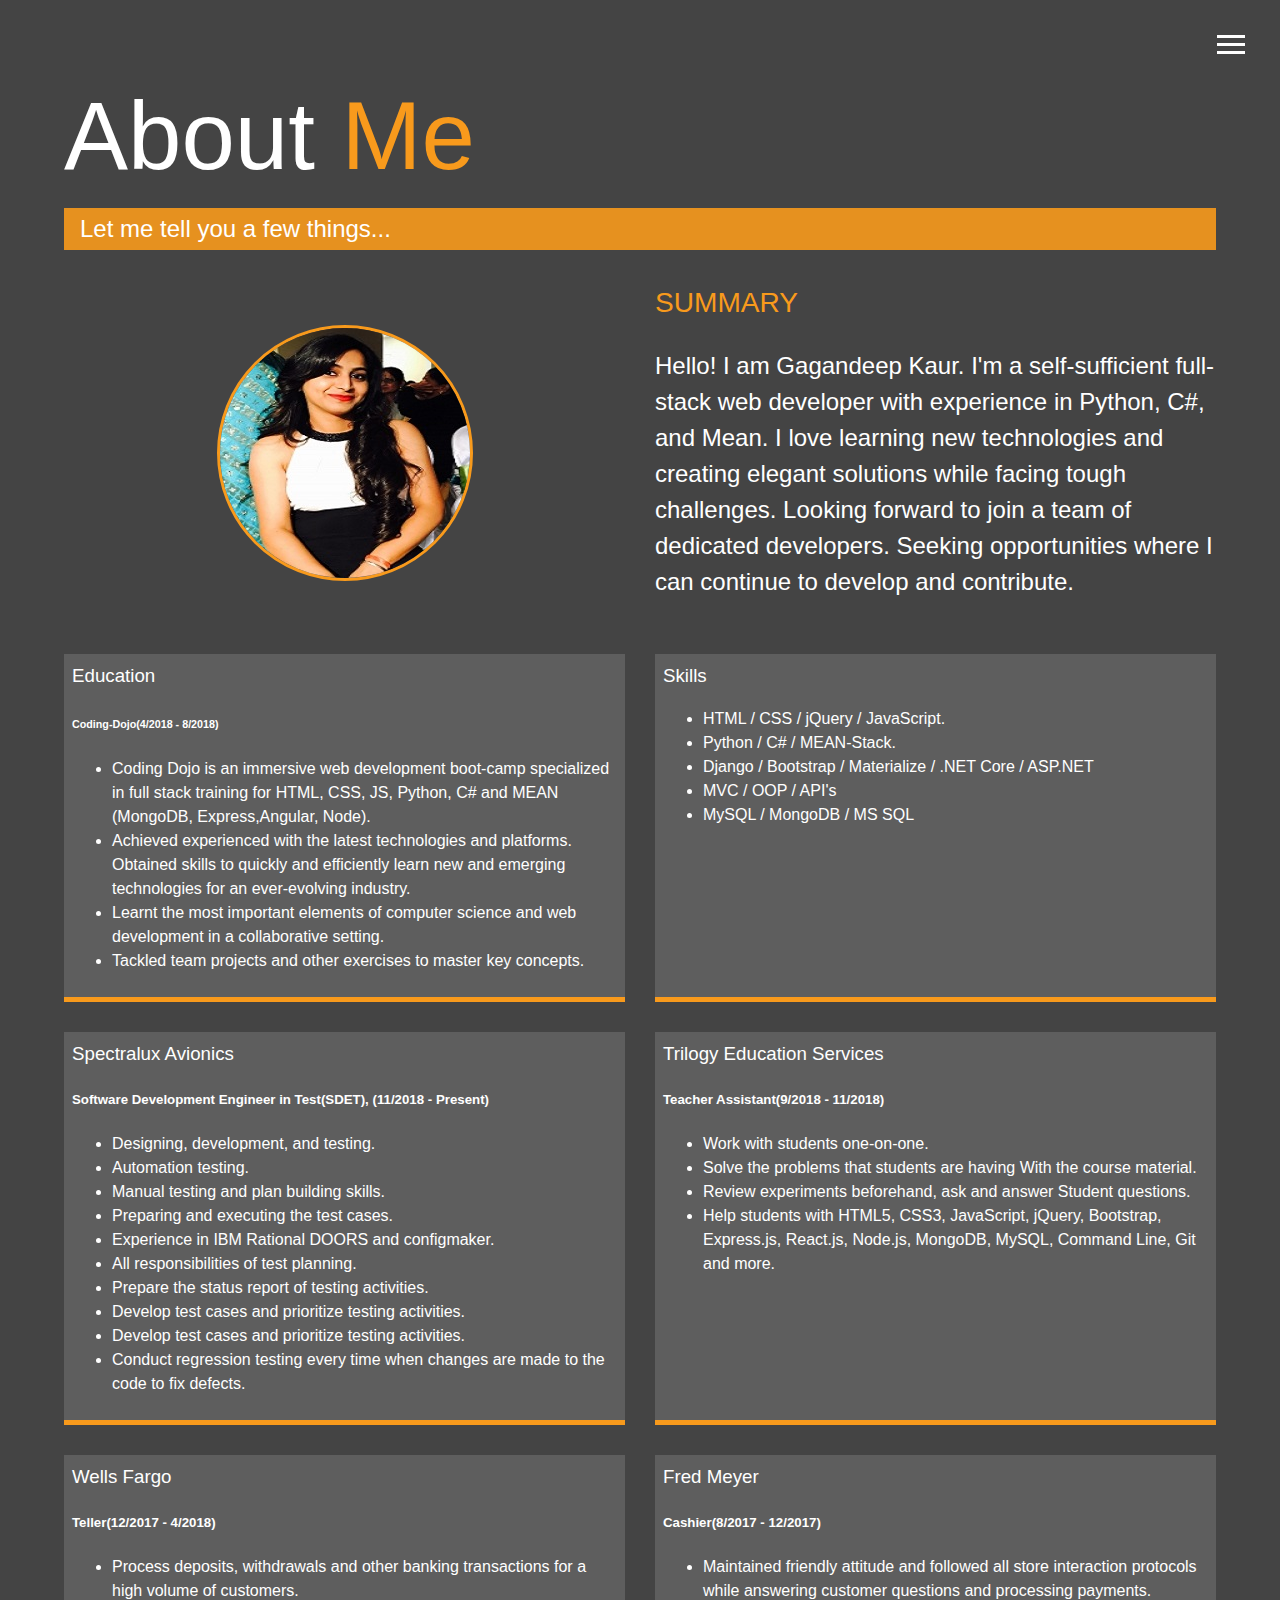
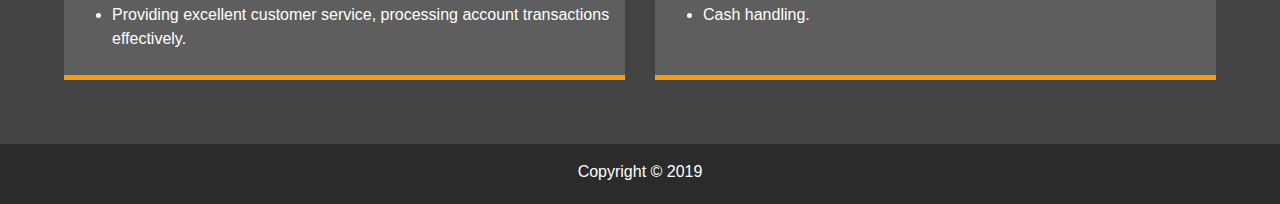
==== docs/about.html @ 5805f3fc "commit" ====
<!DOCTYPE html>
<html lang="en">
  <head>
    <meta charset="UTF-8" />
    <meta name="viewport" content="width=device-width, initial-scale=1.0" />
    <meta http-equiv="X-UA-Compatible" content="ie=edge" />
    <link
      rel="stylesheet"
      href="https://use.fontawesome.com/releases/v5.5.0/css/all.css"
      integrity="sha384-B4dIYHKNBt8Bc12p+WXckhzcICo0wtJAoU8YZTY5qE0Id1GSseTk6S+L3BlXeVIU"
      crossorigin="anonymous"
    />
    <link rel="stylesheet" href="css/main.css" />
    <title>About Me</title>
  </head>

  <body>
    <!-- Menu -->
    <header>
      <!-- Menu Button -->
      <div class="menu-btn">
        <div class="btn-line"></div>
        <div class="btn-line"></div>
        <div class="btn-line"></div>
      </div>
      <!-- Menu Items -->
      <nav class="menu">
        <div class="menu-branding"><div class="portrait"></div></div>
        <ul class="menu-nav">
          <li class="nav-item">
            <a href="index.html" class="nav-link">Home</a>
          </li>
          <li class="nav-item current">
            <a href="about.html" class="nav-link">About Me</a>
          </li>
          <li class="nav-item">
            <a href="projects.html" class="nav-link">My Projects</a>
          </li>
          <li class="nav-item">
            <a href="contact.html" class="nav-link">How To Reach Me</a>
          </li>
        </ul>
      </nav>
    </header>

    <main id="about">
      <h1 class="lg-heading">About <span class="text-secondary">Me</span></h1>
      <h2 class="sm-heading">Let me tell you a few things...</h2>
      <div class="about-info">
        <img src="img/profile2.jpg" alt="" class="bio-img" />

        <div class="bio">
          <h3 class="text-secondary">SUMMARY</h3>
          <p>
            Hello! I am Gagandeep Kaur. I'm a self-sufficient full-stack
            web developer with experience in Python, C#, and Mean. I
            love learning new technologies and creating elegant solutions while
            facing tough challenges. Looking forward to join a team of dedicated 
            developers. Seeking opportunities where I can continue to develop and contribute.
          </p>
        </div>

        <div class="job job-1">
            <h3>Education</h3>
            <h6>Coding-Dojo(4/2018 - 8/2018)</h6>
            <p>
              <ul>
                <li>Coding Dojo is an immersive web development boot-camp specialized in full stack training for HTML, CSS, JS, Python, C# and MEAN (MongoDB, Express,Angular, Node).</li> 
                <li>Achieved experienced with the latest technologies and platforms. Obtained skills to quickly and efficiently learn new and emerging technologies for an ever-evolving industry.</li>
                <li>Learnt the most important elements of computer science and web development in a collaborative setting.</li>
                <li>Tackled team projects and other exercises to master key concepts.</li>
              </ul>
            </p>
          </div>

          <div class="job job-2">
              <h3>Skills</h3>
              <p>
                <ul>
                  <li> HTML / CSS / jQuery / JavaScript.</li> 
                  <li> Python / C# / MEAN-Stack.</li>
                  <li>Django / Bootstrap / Materialize / .NET Core / ASP.NET</li>
                  <li>MVC / OOP / API's</li>
                  <li>MySQL  / MongoDB / MS SQL</li>
                </ul>
              </p>
          </div>
        <!-- Job 1 -->
        <div class="job job-3">
          <h3>Spectralux Avionics</h3>
          <h5>Software Development Engineer in Test(SDET), (11/2018 - Present)</h5>
          <p>
            <ul>
              <li>Designing, development, and testing.</li>
              <li>Automation testing.</li>
              <li>Manual testing and plan building skills.</li>
              <li>Preparing and executing the test cases.</li>
              <li>Experience in IBM Rational DOORS and configmaker.</li>
              <li>All responsibilities of test planning.</li>
              <li>Prepare the status report of testing activities.</li>
              <li>Develop test cases and prioritize testing activities.</li>
              <li>Develop test cases and prioritize testing activities.</li>
              <li>Conduct regression testing every time when changes are made to the code to fix defects.</li>
            </ul>
          </p>
        </div>
        <div class="job job-4">
            <h3>Trilogy Education Services</h3>
            <h5>Teacher Assistant(9/2018 - 11/2018)</h5>
            <p>
              <ul>
                <li>Work with students one-on-one. </li>
                <li>Solve the problems that students are having With the course material.</li>
                <li>Review experiments beforehand, ask and answer Student questions.</li>
                <li>Help students with HTML5, CSS3, JavaScript, jQuery, Bootstrap, Express.js, React.js, Node.js, MongoDB, MySQL, Command Line, Git and more.</li>
              </ul>
            </p>
          </div>
        <!-- Job 2 -->
        <div class="job job-5">
          <h3>Wells Fargo</h3>
          <h5>Teller(12/2017 - 4/2018)</h5>
          <p>
              <ul>
                <li>Process deposits, withdrawals and other banking transactions for a high volume of customers.</li> 
                <li>Providing excellent customer service, processing account transactions effectively.</li>
              </ul> 
          </p>
        </div>
        <!-- Job 3 -->
        <div class="job job-6">
          <h3>Fred Meyer</h3>
          <h5>Cashier(8/2017 - 12/2017)</h5>
          <p>
            <ul>
              <li>Maintained friendly attitude and followed all store interaction protocols while answering customer questions and processing payments.</li>
              <li>Cash handling.</li>
            </ul>
          </p>
          
        </div>
      </div>
    </main>

    <footer id="main-footer">Copyright &copy; 2019</footer>

    <script src="js/main.js"></script>
  </body>
</html>
---- docs/css/main.css ----
.menu-btn {
  position: absolute;
  z-index: 3;
  right: 35px;
  top: 35px;
  cursor: pointer;
  transition: all 0.5s ease-out; }
  .menu-btn .btn-line {
    width: 28px;
    height: 3px;
    margin: 0 0 5px 0;
    background: #fff;
    transition: all 0.5s ease-out; }
  .menu-btn.close {
    transform: rotate(180deg); }
    .menu-btn.close .btn-line:nth-child(1) {
      transform: rotate(45deg) translate(5px, 5px); }
    .menu-btn.close .btn-line:nth-child(2) {
      opacity: 0; }
    .menu-btn.close .btn-line:nth-child(3) {
      transform: rotate(-45deg) translate(7px, -6px); }

.menu {
  position: fixed;
  top: 0;
  width: 100%;
  opacity: 0.95;
  visibility: hidden; }
  .menu.show {
    visibility: visible; }
  .menu-branding, .menu-nav {
    display: flex;
    flex-flow: column wrap;
    align-items: center;
    justify-content: center;
    float: left;
    width: 50%;
    height: 100vh;
    overflow: hidden; }
  .menu-nav {
    margin: 0;
    padding: 0;
    background: #373737;
    list-style: none;
    transform: translate3d(0, -100%, 0);
    transition: all 0.5s ease-out; }
    .menu-nav.show {
      transform: translate3d(0, 0, 0); }
  .menu-branding {
    background: #444;
    transform: translate3d(0, 100%, 0);
    transition: all 0.5s ease-out; }
    .menu-branding.show {
      transform: translate3d(0, 0, 0); }
    .menu-branding .portrait {
      width: 250px;
      height: 250px;
      background: url(../img/portrait1.jpg);
      border-radius: 50%;
      border: solid 3px #f89a1c; }
  .menu .nav-item {
    transform: translate3d(600px, 0, 0);
    transition: all 0.5s ease-out; }
    .menu .nav-item.show {
      transform: translate3d(0, 0, 0); }
    .menu .nav-item.current > a {
      color: #f89a1c; }
  .menu .nav-link {
    display: inline-block;
    position: relative;
    font-size: 30px;
    text-transform: uppercase;
    padding: 1rem 0;
    font-weight: 300;
    color: #fff;
    text-decoration: none;
    transition: all 0.5s ease-out; }
    .menu .nav-link:hover {
      color: #f89a1c; }

.nav-item:nth-child(1) {
  transition-delay: 0.1s; }

.nav-item:nth-child(2) {
  transition-delay: 0.2s; }

.nav-item:nth-child(3) {
  transition-delay: 0.3s; }

.nav-item:nth-child(4) {
  transition-delay: 0.4s; }

* {
  box-sizing: border-box; }

body {
  background: #444;
  color: #fff;
  height: 100%;
  margin: 0;
  font-family: "Segoe UI", Tahoma, Geneva, Verdana, sans-serif;
  line-height: 1.5; }
  body#bg-img {
    background: url(../img/background.jpg);
    background-attachment: fixed;
    background-size: cover; }
    body#bg-img:after {
      content: '';
      position: absolute;
      top: 0;
      right: 0;
      width: 100%;
      height: 100%;
      background: rgba(68, 68, 68, 0.9);
      z-index: -1; }

h1,
h2,
h3 {
  margin: 0;
  font-weight: 400; }
  h1.lg-heading,
  h2.lg-heading,
  h3.lg-heading {
    font-size: 6rem; }
  h1.sm-heading,
  h2.sm-heading,
  h3.sm-heading {
    margin-bottom: 2rem;
    padding: 0.2rem 1rem;
    background: rgba(248, 154, 28, 0.9); }

a {
  color: #fff;
  text-decoration: none; }

header {
  position: fixed;
  z-index: 2;
  width: 100%; }

.text-secondary {
  color: #f89a1c; }

main {
  padding: 4rem;
  min-height: calc(100vh - 60px); }
  main .icons {
    margin-top: 1rem; }
    main .icons a {
      padding: 0.4rem; }
      main .icons a:hover {
        color: #f89a1c;
        transition: all 0.5s ease-out; }
  main#home {
    overflow: hidden; }
    main#home h1 {
      margin-top: 20vh; }

.about-info {
  display: grid;
  grid-gap: 30px;
  grid-template-areas: 'bioimage bio'
 'job1 job2'
 'job3 job4'
 'job5 job6';
  grid-template-columns: repeat(2, 1fr); }
  .about-info .bio-img {
    grid-area: bioimage;
    margin: auto;
    border-radius: 50%;
    border: solid 3px #f89a1c; }
  .about-info .bio {
    grid-area: bio;
    font-size: 1.5rem; }
  .about-info .job-1 {
    grid-area: job1; }
  .about-info .job-2 {
    grid-area: job2; }
  .about-info .job-3 {
    grid-area: job3; }
  .about-info .job-4 {
    grid-area: job4; }
  .about-info .job-5 {
    grid-area: job5; }
  .about-info .job-6 {
    grid-area: job6; }  
  .about-info .job {
    background: #5e5e5e;
    padding: 0.5rem;
    border-bottom: solid 5px #f89a1c; }

.projects {
  display: grid;
  grid-gap: 0.7rem;
  grid-template-columns: repeat(3, 1fr); }
  .projects .item h2 {
    margin-bottom: .5rem; }
  .projects img {
    width: 100%;
    border: #fff solid 3px; }
    .projects img:hover {
      opacity: 0.5;
      border-color: #f89a1c;
      transition: all 0.5s ease-out; }

.boxes {
  display: flex;
  flex-wrap: wrap;
  justify-content: space-evenly;
  align-items: center;
  margin-top: 1rem; }
  .boxes div {
    font-size: 2rem;
    border: #fff 3px solid;
    padding: 1.5rem 2.5rem;
    margin-bottom: 3rem;
    transition: all 0.5s ease-out; }
    .boxes div:hover {
      padding: 0.5rem 1.5rem;
      background-color: #f89a1c;
      color: #000; }
      .boxes div:hover span {
        color: #000; }

.btn, .btn-light, .btn-dark {
  display: block;
  padding: 0.5rem 1rem;
  border: 0;
  margin-bottom: 0.3rem; }
  .btn:hover, .btn-light:hover, .btn-dark:hover {
    background: #f89a1c;
    color: #000; }

.btn-light {
  background: #c4c4c4;
  color: #333; }

.btn-dark {
  background: black;
  color: #fff; }

#main-footer {
  text-align: center;
  padding: 1rem;
  background: #2b2b2b;
  color: #fff;
  height: 60px; }

@media screen and (min-width: 1171px) {
  .projects {
    grid-template-columns: repeat(4, 1fr); } }

@media screen and (max-width: 768px) {
  main {
    align-items: center;
    text-align: center; }
    main .lg-heading {
      line-height: 1;
      margin-bottom: 1rem; }
  ul.menu-nav,
  div.menu-branding {
    float: none;
    width: 100%;
    min-height: 0; }
    ul.menu-nav.show,
    div.menu-branding.show {
      transform: translate3d(0, 0, 0); }
  .menu-nav {
    height: 75vh;
    transform: translate3d(-100%, 0, 0);
    font-size: 24px; }
  .menu-branding {
    height: 25vh;
    transform: translate3d(100%, 0, 0); }
    .menu-branding .portrait {
      background: url("../img/portrait_small.jpg");
      width: 150px;
      height: 150px;
      background-repeat: no-repeat; }
  .about-info {
    grid-template-areas: 'bioimage'
 'bio'
 'job1'
 'job2'
 'job3';
    grid-template-columns: 1fr; }
  .job,
  .bio {
    text-align: left; }
  .boxes div {
    font-size: 1rem; } }

@media screen and (max-width: 500px) {
  main {
    padding: 2rem; }
    main#home h1 {
      margin-top: 10vh; }
    main .lg-heading {
      margin-top: 1rem;
      font-size: 5rem; }
    main#about {
      padding: 1rem; }
  .projects {
    grid-template-columns: 1fr; } }
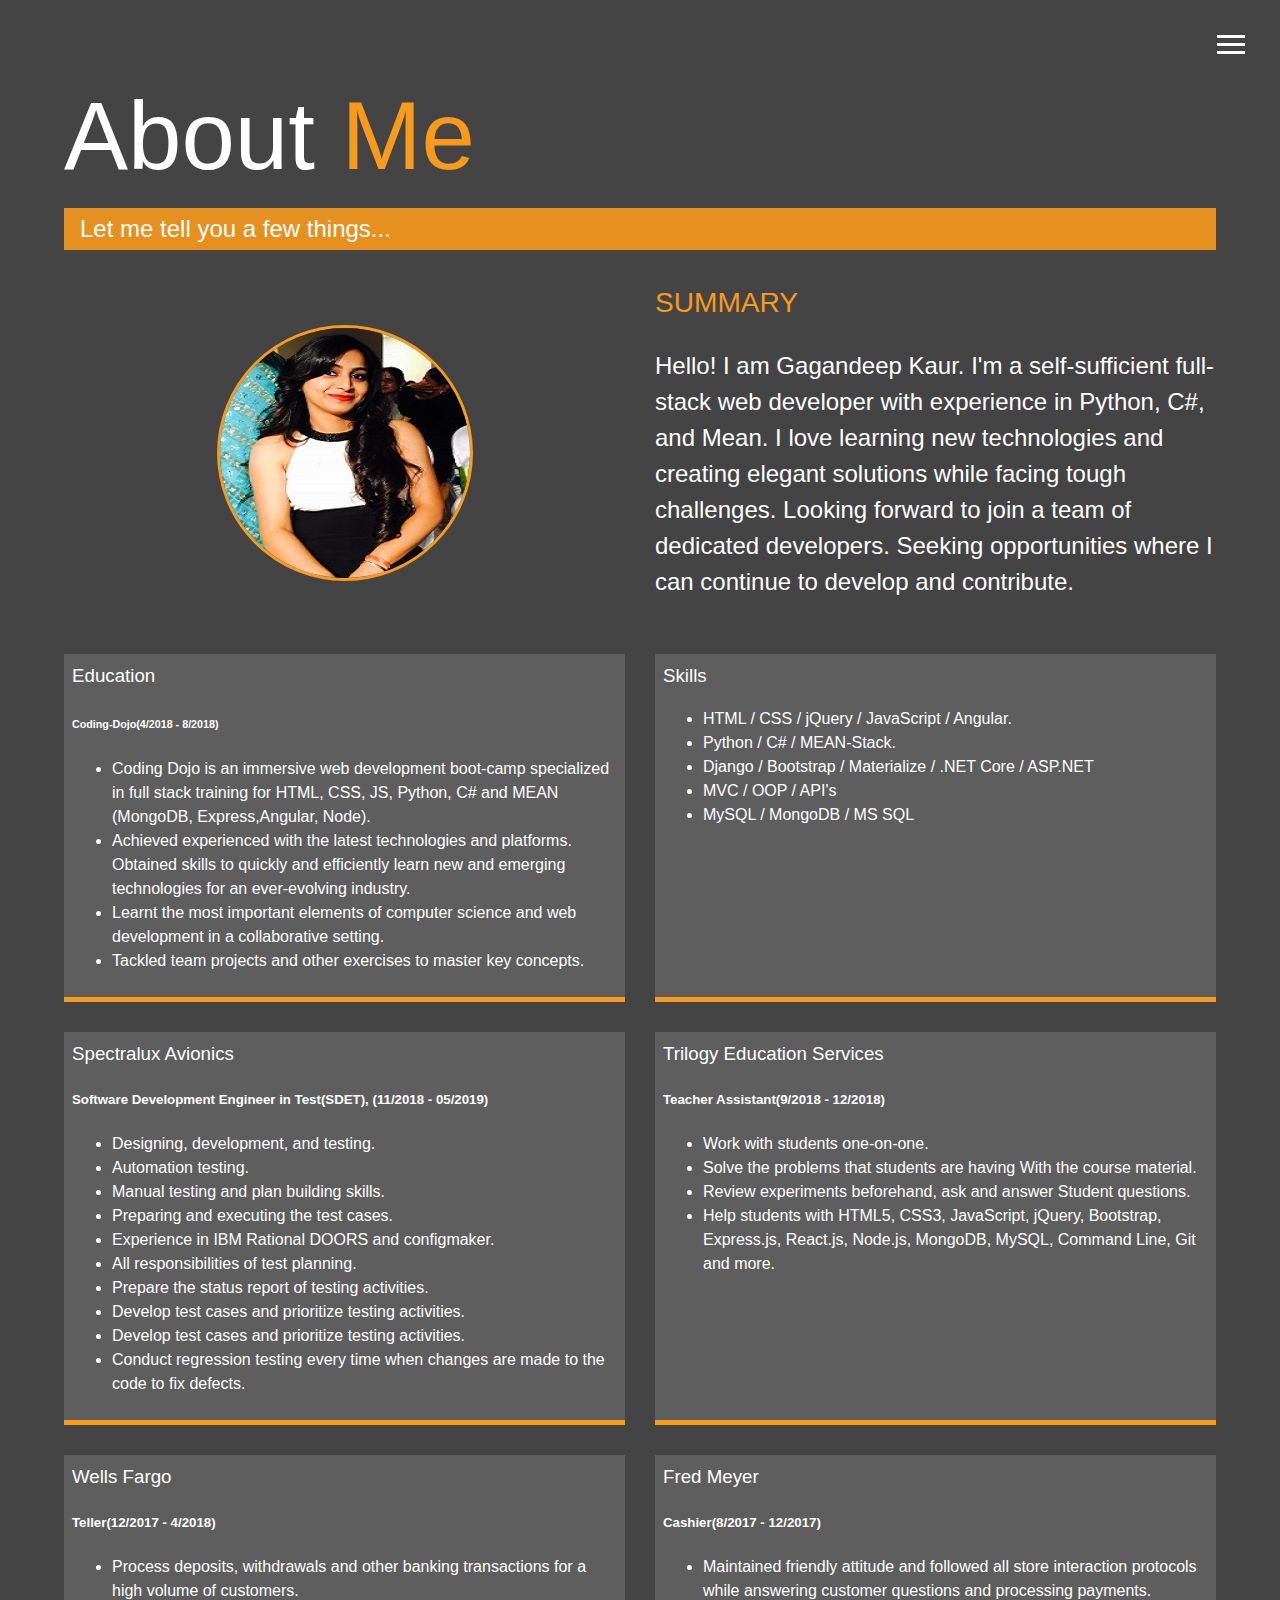
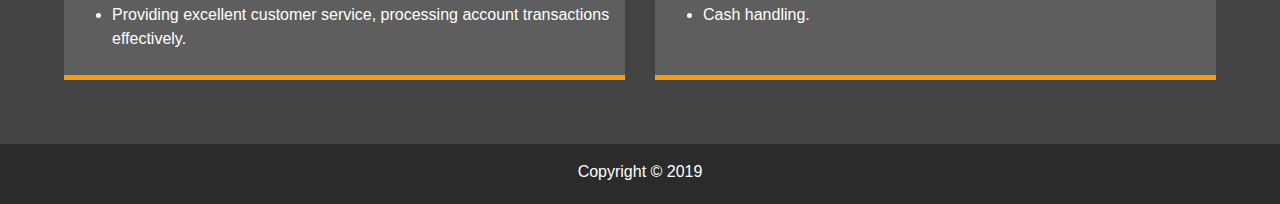
==== commit d0e51e7e: "Added Projects" ====
--- a/docs/about.html
+++ b/docs/about.html
@@ -77,7 +77,7 @@
               <h3>Skills</h3>
               <p>
                 <ul>
-                  <li> HTML / CSS / jQuery / JavaScript.</li> 
+                  <li> HTML / CSS / jQuery / JavaScript / Angular.</li> 
                   <li> Python / C# / MEAN-Stack.</li>
                   <li>Django / Bootstrap / Materialize / .NET Core / ASP.NET</li>
                   <li>MVC / OOP / API's</li>
@@ -88,7 +88,7 @@
         <!-- Job 1 -->
         <div class="job job-3">
           <h3>Spectralux Avionics</h3>
-          <h5>Software Development Engineer in Test(SDET), (11/2018 - Present)</h5>
+          <h5>Software Development Engineer in Test(SDET), (11/2018 - 05/2019)</h5>
           <p>
             <ul>
               <li>Designing, development, and testing.</li>
@@ -106,7 +106,7 @@
         </div>
         <div class="job job-4">
             <h3>Trilogy Education Services</h3>
-            <h5>Teacher Assistant(9/2018 - 11/2018)</h5>
+            <h5>Teacher Assistant(9/2018 - 12/2018)</h5>
             <p>
               <ul>
                 <li>Work with students one-on-one. </li>
--- a/docs/css/main.css
+++ b/docs/css/main.css
@@ -55,7 +55,7 @@
     .menu-branding .portrait {
       width: 250px;
       height: 250px;
-      background: url(../img/portrait1.jpg);
+      background: url(../img/profile2.jpg);
       border-radius: 50%;
       border: solid 3px #f89a1c; }
   .menu .nav-item {
@@ -273,17 +273,20 @@
   .menu-branding {
     height: 25vh;
     transform: translate3d(100%, 0, 0); }
-    .menu-branding .portrait {
-      background: url("../img/portrait_small.jpg");
-      width: 150px;
-      height: 150px;
-      background-repeat: no-repeat; }
+  .menu-branding .portrait {
+    background: url("../img/profile2.jpg");
+    width: 150px;
+    height: 150px;
+    background-repeat: no-repeat; }
   .about-info {
     grid-template-areas: 'bioimage'
- 'bio'
- 'job1'
- 'job2'
- 'job3';
+    'bio'
+    'job1'
+    'job2'
+    'job3'
+    'job4'
+    'job5'
+    'job6';
     grid-template-columns: 1fr; }
   .job,
   .bio {
@@ -298,7 +301,7 @@
       margin-top: 10vh; }
     main .lg-heading {
       margin-top: 1rem;
-      font-size: 5rem; }
+      font-size: 4.5rem; }
     main#about {
       padding: 1rem; }
   .projects {
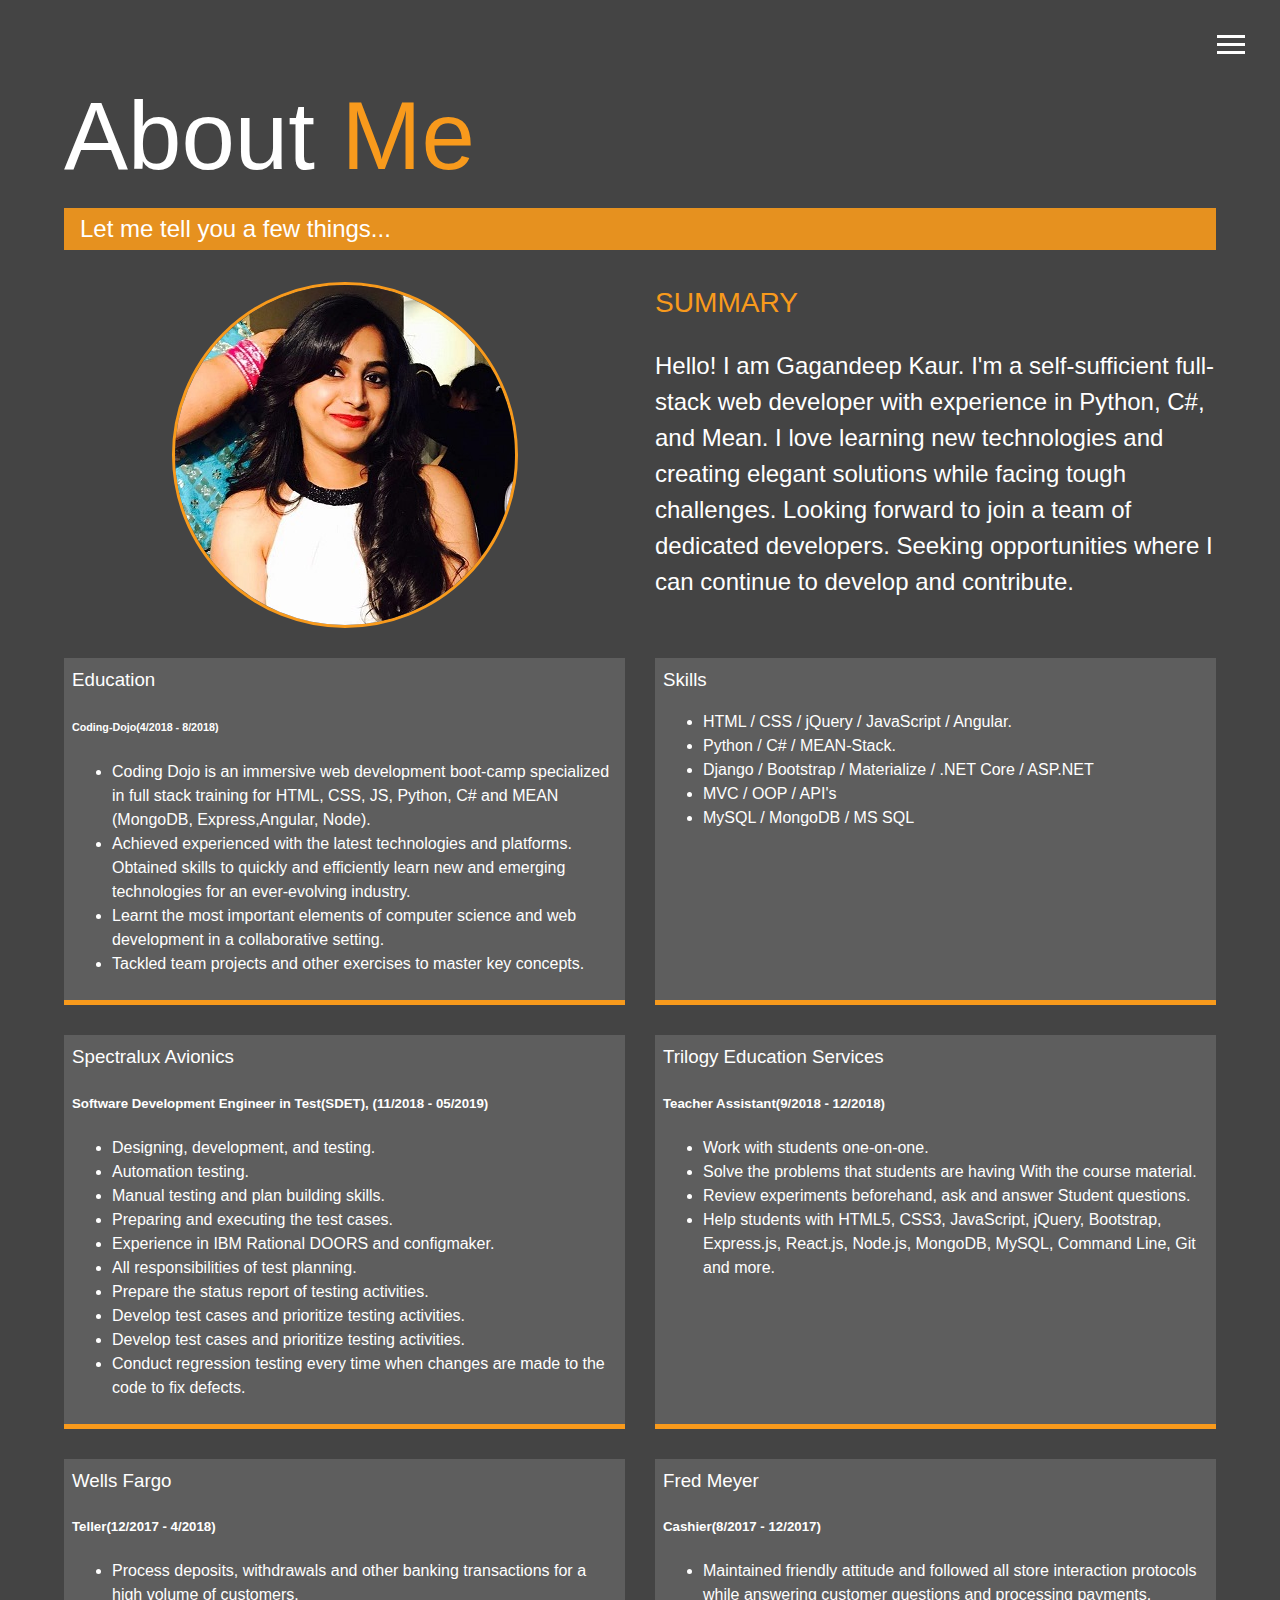
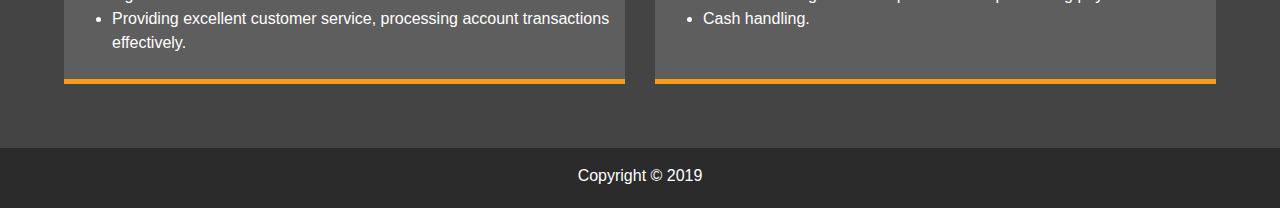
==== commit 6651b640: "Added new photo" ====
--- a/docs/about.html
+++ b/docs/about.html
@@ -47,7 +47,7 @@
       <h1 class="lg-heading">About <span class="text-secondary">Me</span></h1>
       <h2 class="sm-heading">Let me tell you a few things...</h2>
       <div class="about-info">
-        <img src="img/profile2.jpg" alt="" class="bio-img" />
+        <img src="img/profileCopy3.jpg" alt="" class="bio-img" />
 
         <div class="bio">
           <h3 class="text-secondary">SUMMARY</h3>
--- a/docs/css/main.css
+++ b/docs/css/main.css
@@ -53,9 +53,9 @@
     .menu-branding.show {
       transform: translate3d(0, 0, 0); }
     .menu-branding .portrait {
-      width: 250px;
-      height: 250px;
-      background: url(../img/profile2.jpg);
+      width: 350px;
+      height: 350px;
+      background: url(../img/profileCopy3.jpg);
       border-radius: 50%;
       border: solid 3px #f89a1c; }
   .menu .nav-item {
@@ -274,7 +274,7 @@
     height: 25vh;
     transform: translate3d(100%, 0, 0); }
   .menu-branding .portrait {
-    background: url("../img/profile2.jpg");
+    background: url("../img/profileCopy3.jpg");
     width: 150px;
     height: 150px;
     background-repeat: no-repeat; }
